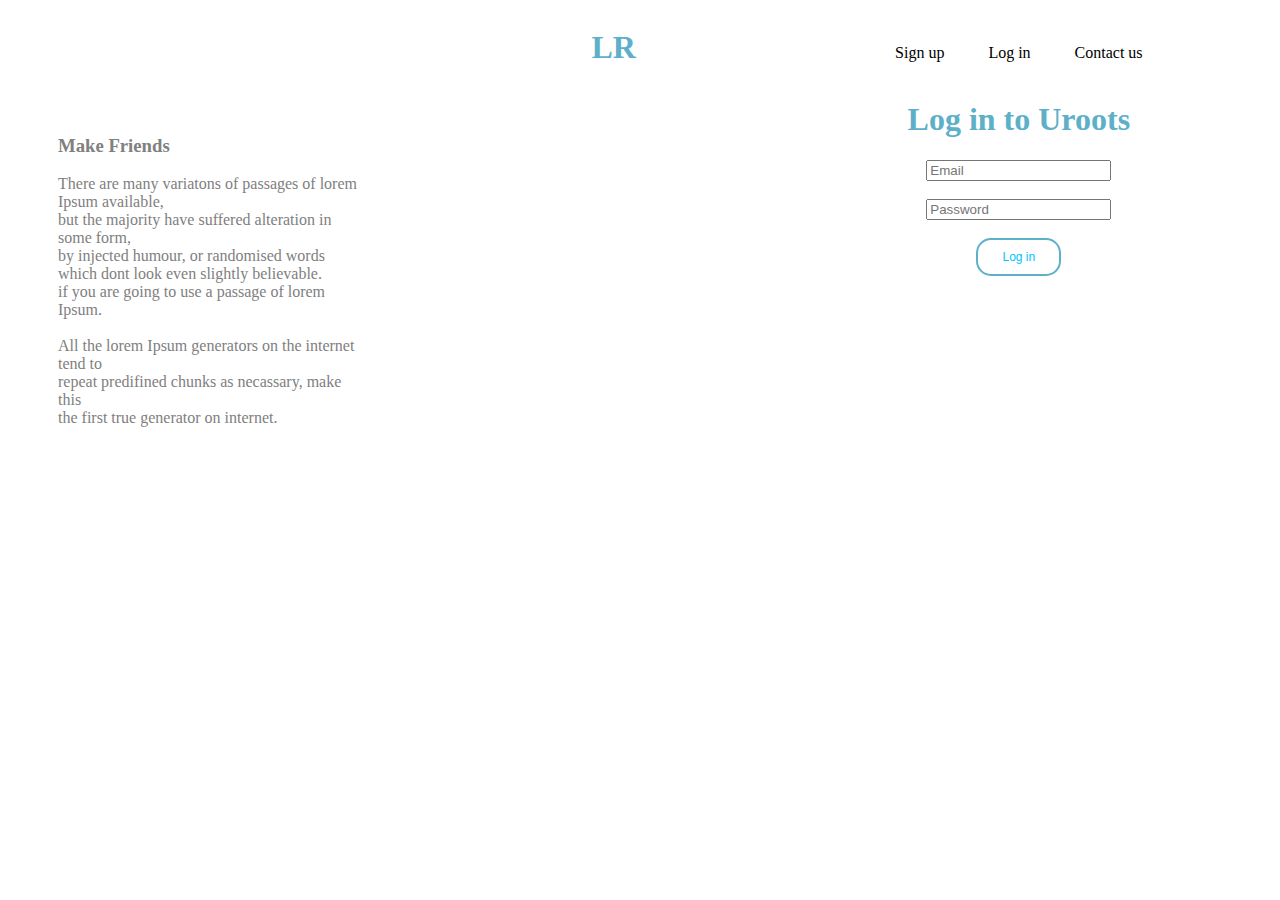
==== LR site.html @ edeb854a "initial commit::" ====
<!doctype html>
<html>

<head>

    <title>
        web page
    </title>
    <link href="styles.css" rel="stylesheet">
</head>

<body bgcolor="white">

    <div class="container">
        <div class="left" style="color:grey"><br><br><br><br>
            <br><br>
            <h3> Make Friends </h3>

            <p style="color:grey">There are many variatons of passages of lorem Ipsum available,<br> but the majority have suffered alteration in some form, <br> by injected humour, or randomised words which dont look even slightly believable. <br> if you are going to use
                a passage of lorem Ipsum.<br>

                <br>All the lorem Ipsum generators on the internet tend to <br> repeat predifined chunks as necassary, make this<br> the first true generator on internet. </p><br><br>
        </div>

        <div class="center">
            <h1>LR</h1>
        </div><br><br>
        <div class=" right "><br><br>
            <nav>
                <ul class="no bullets ">
                    <li>
                        <a href="Sign up ">Sign up</a>
                    </li>
                    <li>
                        <a href="Log in ">Log in</a>
                    </li>
                    <li>
                        <a href="Contact us ">Contact us</a>
                    </li>
                </ul>
            </nav><br>
            <h1>Log in to Uroots</h1>
            <form>
                <input type="text " id="fname " name="fname " placeholder="Email "><br>

                <br><input type="password" id="pwd" name="pwd" minlength="8" placeholder="Password ">
            </form><br>
            <button>Log in</button>
        </div>
    </div>
</body>

</html>
---- styles.css ----
h1 {
    text-align: center;
}

.container {
    flex-direction: row;
    display: flex;
}

.center {
    width: 30%;
    text-align: center;
    color: rgb(94, 176, 201);
}

.left {
    width: 30%;
    margin-top: 0px;
    margin-bottom: 100px;
    margin-right: 100px;
    margin-left: 50px;
}

.right {
    width: 50%;
    text-align: center;
    color: rgb(94, 176, 201);
}

form {
    text-align: center;
}

button {
    background-color: none;
    color: black;
    padding: 10px 24px;
    text-align: center;
    text-decoration: none;
    display: inline-block;
    font-size: 12px;
    border-radius: 1px;
    background-color: white;
    color: rgb(0, 195, 255);
    border: 2px solid rgb(94, 176, 201);
    border-radius: 15px 15px;
}

button {
    transition-duration: 0.4s;
}

button:hover {
    background-color: rgb(0, 195, 255);
    color: white;
}

ul {
    list-style-type: none;
    margin: 0;
    padding: 0;
    overflow: hidden;
}

li {
    display: inline;
}

li a {
    display: inline;
    color: black;
    text-align: center;
    padding: 10px 20px;
    text-decoration: none;
}
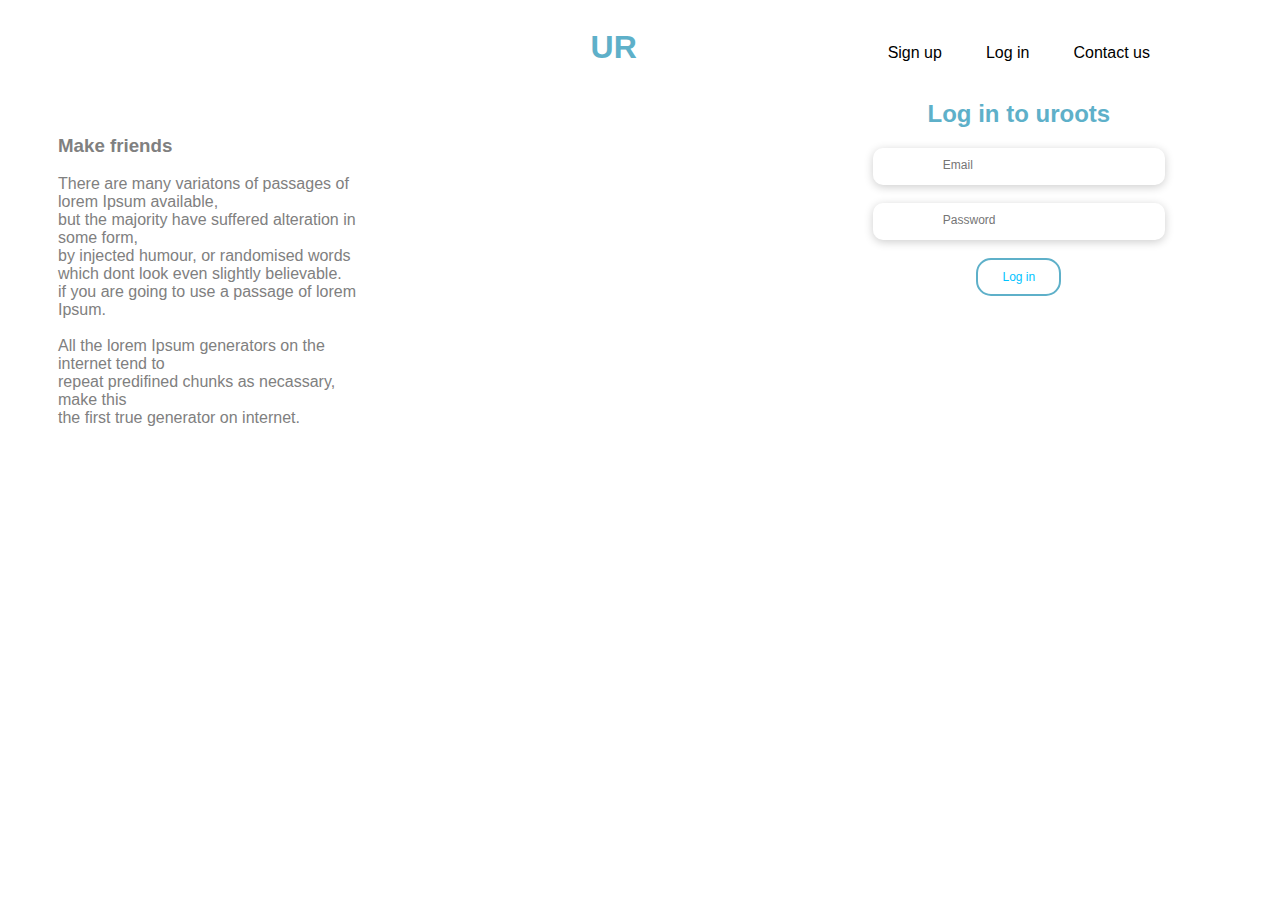
==== commit 8ce96b50: "LR site.html" ====
--- a/LR site.html
+++ b/LR site.html
@@ -7,45 +7,48 @@
         web page
     </title>
     <link href="styles.css" rel="stylesheet">
+
 </head>
 
 <body bgcolor="white">
 
+    <!-- Added a container to contain divisions -->
     <div class="container">
         <div class="left" style="color:grey"><br><br><br><br>
             <br><br>
-            <h3> Make Friends </h3>
+            <h3 class="h3"> Make friends </h3>
 
-            <p style="color:grey">There are many variatons of passages of lorem Ipsum available,<br> but the majority have suffered alteration in some form, <br> by injected humour, or randomised words which dont look even slightly believable. <br> if you are going to use
+            <p style="color:grey" class="p">There are many variatons of passages of lorem Ipsum available,<br> but the majority have suffered alteration in some form, <br> by injected humour, or randomised words which dont look even slightly believable. <br> if you are going to use
                 a passage of lorem Ipsum.<br>
 
                 <br>All the lorem Ipsum generators on the internet tend to <br> repeat predifined chunks as necassary, make this<br> the first true generator on internet. </p><br><br>
         </div>
-
+        <!-- Added a center container -->
         <div class="center">
-            <h1>LR</h1>
+            <h1 class="h1">UR</h1>
         </div><br><br>
         <div class=" right "><br><br>
             <nav>
                 <ul class="no bullets ">
                     <li>
-                        <a href="Sign up ">Sign up</a>
+                        <a href="Sign up " class="a1 ">Sign up</a>
                     </li>
                     <li>
-                        <a href="Log in ">Log in</a>
+                        <a href="Log in " class="a2 ">Log in</a>
                     </li>
                     <li>
-                        <a href="Contact us ">Contact us</a>
+                        <a href="Contact us " class="a3 ">Contact us</a>
                     </li>
                 </ul>
             </nav><br>
-            <h1>Log in to Uroots</h1>
+            <h2 class="h2 ">Log in to uroots</h2>
+
             <form>
-                <input type="text " id="fname " name="fname " placeholder="Email "><br>
+                <input type="text " id="fname " name="fname " placeholder="Email " class="input"><br>
 
-                <br><input type="password" id="pwd" name="pwd" minlength="8" placeholder="Password ">
+                <br><input type="password " id="pwd " name="pwd " minlength="8 " placeholder="Password " class="input">
             </form><br>
-            <button>Log in</button>
+            <button class="b1">Log in</button>
         </div>
     </div>
 </body>
--- a/styles.css
+++ b/styles.css
@@ -1,5 +1,34 @@
 h1 {
     text-align: center;
+    font-family: Roboto, Oxygen, Ubuntu, Cantarell, 'Open Sans', 'Helvetica Neue', sans-serif;
+}
+
+.h1 {
+    font-family: -apple-system, Roboto, Oxygen, Ubuntu, Cantarell, 'Open Sans', 'Helvetica Neue', sans-serif;
+}
+
+.h3 {
+    font-family: Arial, Helvetica, sans-serif;
+}
+
+.h2 {
+    font-family: Arial, Helvetica, sans-serif;
+}
+
+.p {
+    font-family: Arial, Helvetica, sans-serif;
+}
+
+.a1 {
+    font-family: Arial, Helvetica, sans-serif;
+}
+
+.a2 {
+    font-family: Arial, Helvetica, sans-serif;
+}
+
+.a3 {
+    font-family: Arial, Helvetica, sans-serif;
 }
 
 .container {
@@ -29,6 +58,24 @@
 
 form {
     text-align: center;
+    background-color: white;
+}
+
+.input {
+    width: 150px;
+    height: 15px;
+    background-color: white;
+    border-color: white;
+    border-top: white;
+    border-left: white;
+    color: grey;
+    padding: 10px 70px;
+    text-align: left;
+    display: inline;
+    font-size: 12px;
+    border-radius: 10px;
+    color: white;
+    box-shadow: 0 2px 10px rgb(0 0 0 / 0.2);
 }
 
 button {
@@ -44,10 +91,6 @@
     color: rgb(0, 195, 255);
     border: 2px solid rgb(94, 176, 201);
     border-radius: 15px 15px;
-}
-
-button {
-    transition-duration: 0.4s;
 }
 
 button:hover {
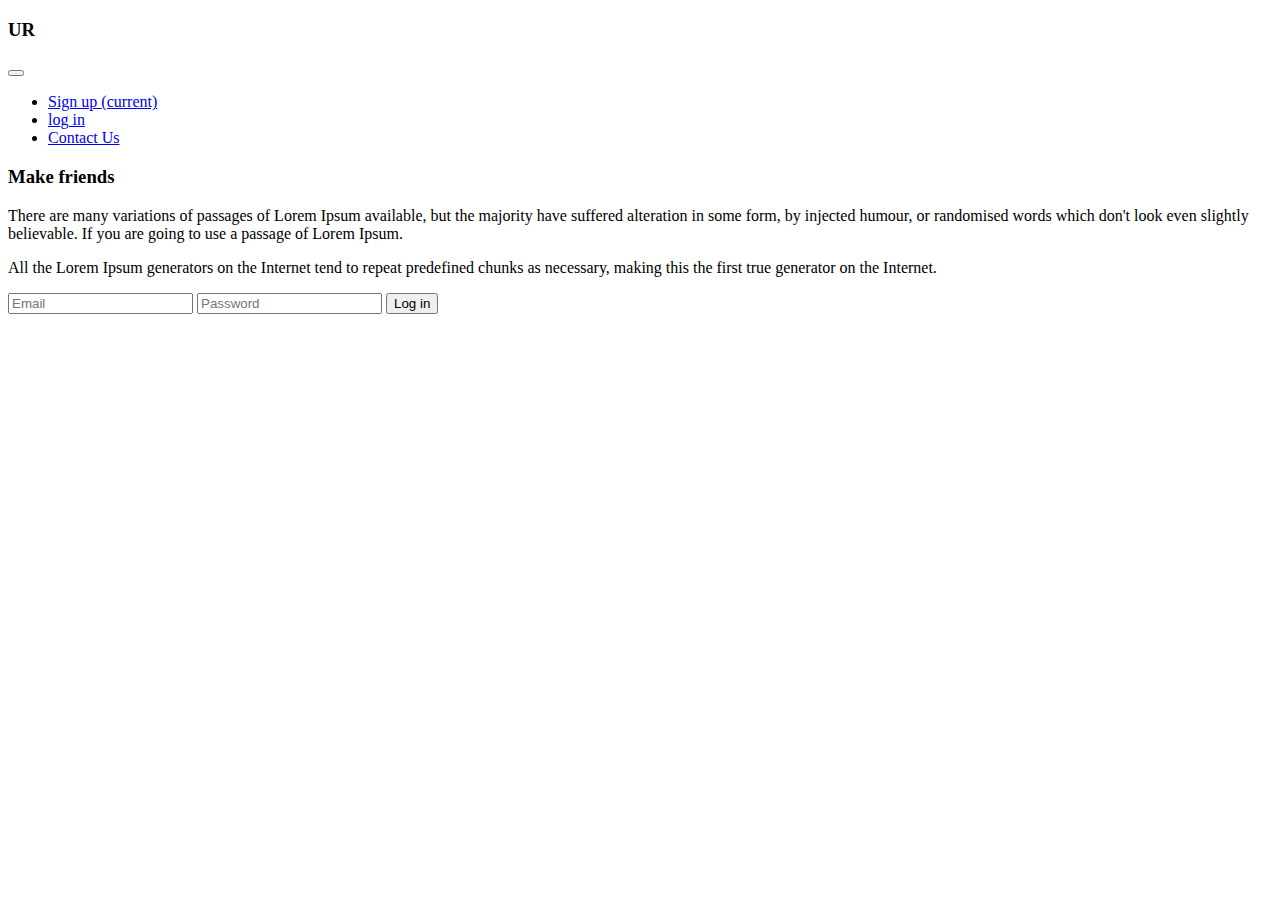
==== commit e1c70928: "updated by jahanzab" ====
--- a/LR site.html
+++ b/LR site.html
@@ -1,56 +1,69 @@
-<!doctype html>
-<html>
+<!DOCTYPE html>
+<html lang="en">
 
 <head>
-
-    <title>
-        web page
-    </title>
-    <link href="styles.css" rel="stylesheet">
+    <meta charset="UTF-8">
+    <meta name="viewport" content="width=device-width, initial-scale=1.0">
+    <meta http-equiv="X-UA-Compatible" content="ie=edge">
+    <link rel="stylesheet" href="css/bootstrap.min.css">
+    <link rel="stylesheet" href="css/style.css">
+    <script src="https://ajax.googleapis.com/ajax/libs/jquery/3.5.1/jquery.min.js"></script>
+    <script src="https://maxcdn.bootstrapcdn.com/bootstrap/3.4.1/js/bootstrap.min.js"></script>
 
 </head>
 
-<body bgcolor="white">
+<body class="--bg-white">
+    <div class="container">
+        <div class="main-grid">
+            <div class="logo">
+                <h3 class="--lr-color --fw-b">UR</h3>
 
-    <!-- Added a container to contain divisions -->
-    <div class="container">
-        <div class="left" style="color:grey"><br><br><br><br>
-            <br><br>
-            <h3 class="h3"> Make friends </h3>
+            </div>
+            <div class="navbr">
+                <nav class="navbar navbar-expand-lg navbar-light">
+                    <button class="navbar-toggler" type="button" data-toggle="collapse" data-target="#navbarNav" aria-controls="navbarNav" aria-expanded="falses" aria-label="Toggle navigation">
+                      <span class="navbar-toggler-icon"></span>
+                    </button>
+                    <div class="collapse navbar-collapse" id="navbarNav">
+                      <ul class="navbar-nav">
+                        <li class="nav-item active">
+                          <a class="nav-link pr-4" href="#">Sign up <span class="sr-only">(current)</span></a>
+                        </li>
+                        <li class="nav-item">
+                          <a class="nav-link pr-4" href="#">log in</a>
+                        </li>
+                        <li class="nav-item">
+                          <a class="nav-link" href="#">Contact Us</a>
+                        </li>
+                      </ul>
+                    </div>
+                  </nav>
+               
+            </div>
 
-            <p style="color:grey" class="p">There are many variatons of passages of lorem Ipsum available,<br> but the majority have suffered alteration in some form, <br> by injected humour, or randomised words which dont look even slightly believable. <br> if you are going to use
-                a passage of lorem Ipsum.<br>
+        </div>
+        <div class="form-grid mt-5 --fc-b">
+            <div class="paragraph">
+                <h3 >Make friends</h3>
+                <p>There are many variations of passages of Lorem Ipsum available, but the majority have suffered alteration in some form, by injected humour, or randomised words which don't look even slightly believable. If you are going to use a passage of Lorem Ipsum.
+                </p>
+                <p>All the Lorem Ipsum generators on the Internet tend to repeat predefined chunks as necessary, making this the first true generator on the Internet.</p>
 
-                <br>All the lorem Ipsum generators on the internet tend to <br> repeat predifined chunks as necassary, make this<br> the first true generator on internet. </p><br><br>
+            </div>
+            <div class="info-form">
+                <form class="input-form">
+                    <input type="text " id="fname " name="fname " placeholder="Email " class="inputfield">
+                    <input type="password " id="pwd " name="pwd " minlength="8 " placeholder="Password " class="inputfield">
+                    <button class="submit">Log in</button>
+                </form>
+              
+            </div>
+
+
         </div>
-        <!-- Added a center container -->
-        <div class="center">
-            <h1 class="h1">UR</h1>
-        </div><br><br>
-        <div class=" right "><br><br>
-            <nav>
-                <ul class="no bullets ">
-                    <li>
-                        <a href="Sign up " class="a1 ">Sign up</a>
-                    </li>
-                    <li>
-                        <a href="Log in " class="a2 ">Log in</a>
-                    </li>
-                    <li>
-                        <a href="Contact us " class="a3 ">Contact us</a>
-                    </li>
-                </ul>
-            </nav><br>
-            <h2 class="h2 ">Log in to uroots</h2>
 
-            <form>
-                <input type="text " id="fname " name="fname " placeholder="Email " class="input"><br>
+    </div>
 
-                <br><input type="password " id="pwd " name="pwd " minlength="8 " placeholder="Password " class="input">
-            </form><br>
-            <button class="b1">Log in</button>
-        </div>
-    </div>
 </body>
 
 </html>